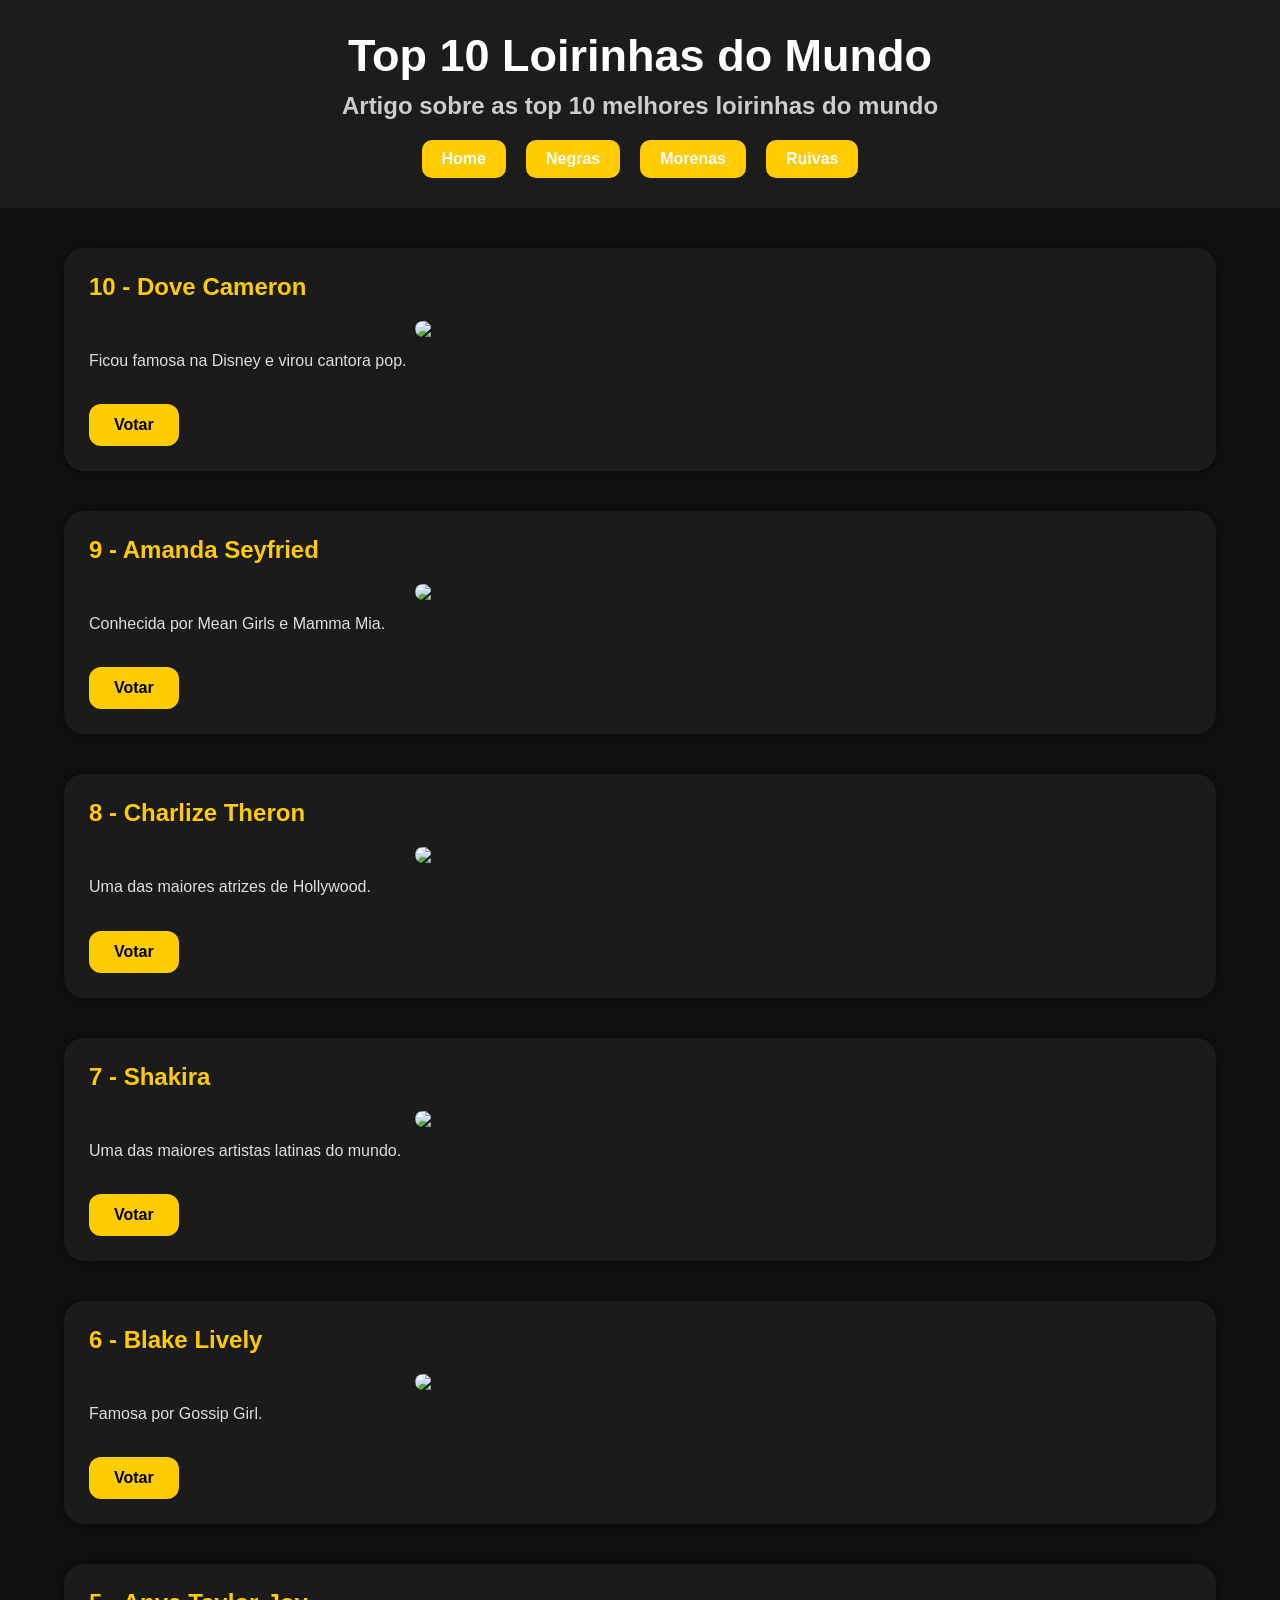
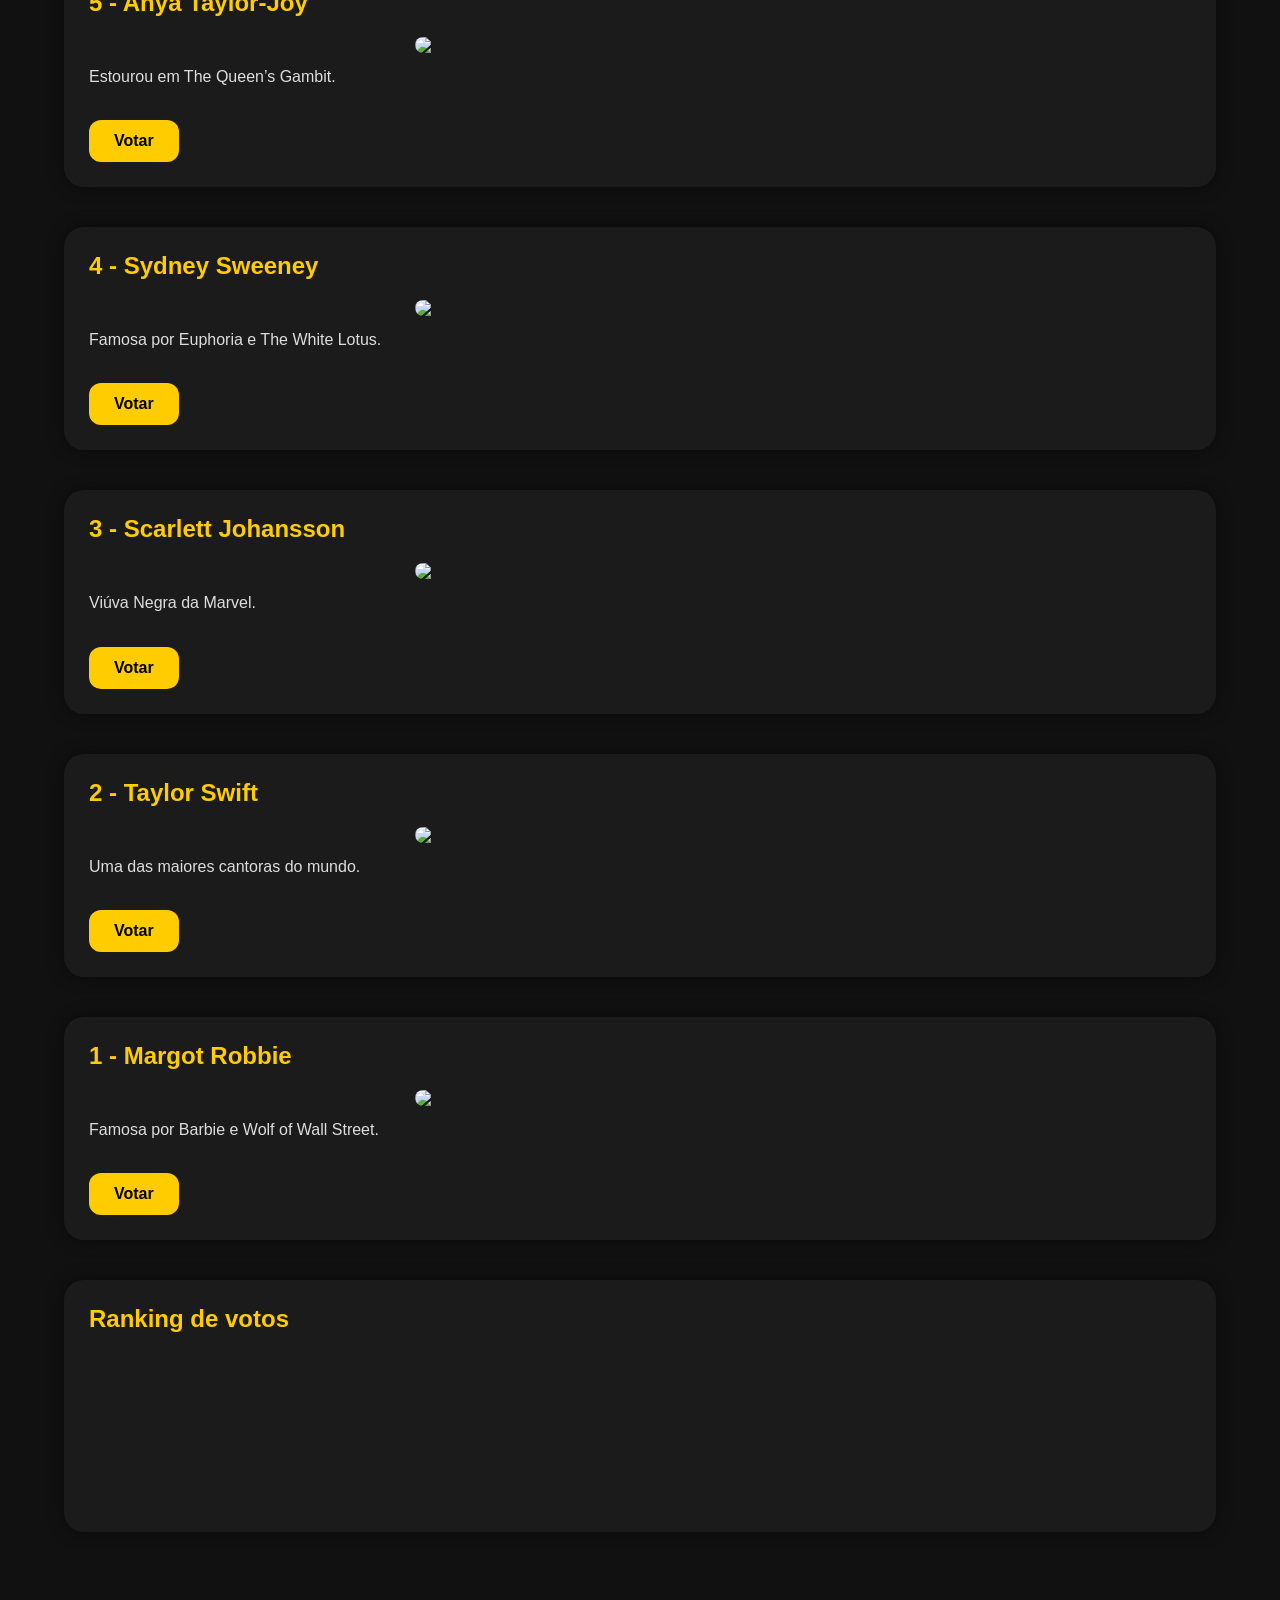
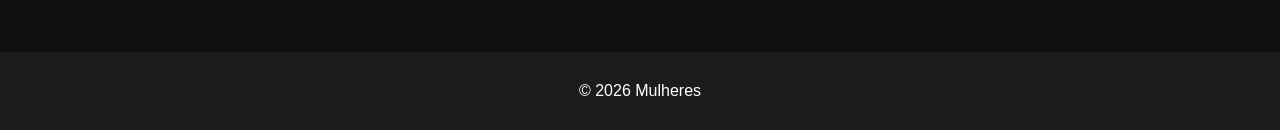
==== loiras.html @ 5c51189b "feat: Algumas páginas foram feitas" ====
<!DOCTYPE html>
<html lang="pt-BR">
<head>
    <meta charset="UTF-8">
    <meta name="viewport" content="width=device-width, initial-scale=1.0">

    <title>Top 10 Loirinhas</title>
<link rel="stylesheet" href="style.css">
    <script src="https://cdn.jsdelivr.net/npm/chart.js"></script>

</head>

<body>

<header>

    <h1>Top 10 Loirinhas do Mundo</h1>

    <h2>Artigo sobre as top 10 melhores loirinhas do mundo</h2>

    <nav>
        <a href="index.html">Home</a>
        <a href="negras.html">Negras</a>
        <a href="morenas.html">Morenas</a>
        <a href="ruivas.html">Ruivas</a>
    </nav>

</header>

<main>

    <!-- ===================== 10 ===================== -->
    <section>
        <h2>10 - Dove Cameron</h2>

        <img src="https://images.openai.com/static-rsc-4/_gW609_ChADbDnBodaFlU6Osk2A8cB1Zp6XwJnTsFUJesz0QvJHEO6NVeLMMZM8p3e8orwl6DJNEgYu5zBQwuHLkoe4es_Pf4L2d1M93qTPfxrJWAZ4JI88Dk1Zequ2tJnsWD4jVhwSvjbc3cXOuhFnE-_bXvvnO6Lpv1umlyXk6jaKvCAWQSikIKVbPy0ux?purpose=fullsize">

        <p>Ficou famosa na Disney e virou cantora pop.</p>

        <button onclick="votar('Dove Cameron')">Votar</button>
    </section>

    <!-- ===================== 9 ===================== -->
    <section>
        <h2>9 - Amanda Seyfried</h2>

        <img src="https://images.openai.com/static-rsc-4/BeFhtNjZfECNN6iTzhK8ADcEFT9yz1vutyvROnhp-Qy6J-mfttfuRvYgyFTqQvn7b4MRGrnzGSPApVOJdoQgZ2f7sPUxgXRxLES2J2uvJUj6o3eLq6lvXQ69XskNxHJZOFkAeUdWAboPGBYbSSGKXSB-lH3sz1mwtacsyBDG4k4?purpose=inline">

        <p>Conhecida por Mean Girls e Mamma Mia.</p>

        <button onclick="votar('Amanda Seyfried')">Votar</button>
    </section>

    <!-- ===================== 8 ===================== -->
    <section>
        <h2>8 - Charlize Theron</h2>

        <img src="https://images.openai.com/static-rsc-4/XMsRSYfExkSJ6RfWzCJKF8O1IaO_QFzmOhOampyfNNgR8LAmTZyHiFK4C2JtxMbo93k6vl2yTsDxC3kq1aVPiL1R71_DSsqIGWFq3kIkFelUNA4rBhU6vm9aDGMZxsAHnIUivgQobMy7bZUWuNu26vBRZF_fnjaN3Fk5x-C07uQ?purpose=inline">

        <p>Uma das maiores atrizes de Hollywood.</p>

        <button onclick="votar('Charlize Theron')">Votar</button>
    </section>

    <!-- ===================== 7 ===================== -->
    <section>
        <h2>7 - Shakira</h2>

        <img src="https://images.openai.com/static-rsc-4/Iwo9Z3ply8jFKF1BltkDJJPk07_yWEfe_VrpIfHir5MKza0mXJVv-uFdG-DZY3Gbp6l-jPFtEl4lgJ4XrphsZHvl7u1OWxPgRnRGYAYwTNoFmiNwRxKAr5pxyY56YrpHDc8hG7_awlOeSaH3bfHezKdk5cxMLt_zbF54o6Q3YrM?purpose=inline">

        <p>Uma das maiores artistas latinas do mundo.</p>

        <button onclick="votar('Shakira')">Votar</button>
    </section>

    <!-- ===================== 6 ===================== -->
    <section>
        <h2>6 - Blake Lively</h2>

        <img src="https://images.openai.com/static-rsc-4/b6QB7JLF09wyFIlLVa1jlL86A74SNLuJjMbwr3ljwaVELpdNYd2R6wNlXyh-vMyw95eHyzsRcvxJsKpnO5pokRJ6i4IzxtSjTnYTrgK2J-Kp5bGC_v6bPidJc2pnEd-32338mhtjg2VY1ZmJ263rvoAyxtJ_EKPocDUKjJ87iu4?purpose=inline">

        <p>Famosa por Gossip Girl.</p>

        <button onclick="votar('Blake Lively')">Votar</button>
    </section>

    <!-- ===================== 5 ===================== -->
    <section>
        <h2>5 - Anya Taylor-Joy</h2>

        <img src="https://images.openai.com/static-rsc-4/Sxz9h5LP_PYK0FZ3ZAkmNyg9z3yWcq5eGYX7QQsZWZt0dQnbk_g4D8p-O1UKLt_3CYzahUpk1D_zUvyOCtJfXuWHuatj-UJVIN7ywMLGYn479FziWNHObfKe3nx9kYjuce7pK_TmTV5zF6vQe6C9U_8y5B98laKoM1gVX3TBR_A?purpose=inline">

        <p>Estourou em The Queen’s Gambit.</p>

        <button onclick="votar('Anya Taylor-Joy')">Votar</button>
    </section>

    <!-- ===================== 4 ===================== -->
    <section>
        <h2>4 - Sydney Sweeney</h2>

        <img src="https://images.openai.com/static-rsc-4/y5_-ABuVAohNL2DxyJdlqOAanMnQnSS_lHCBgt921dpoKfLKIjwvwD8E5iI4sDKZZnttpQJFyntp54r0VnHzgNJWvA1xs1gqsvZeC_IzIq7cOBenwGmGZEZ9c8VO-2eHDgEKFMiqBsFZyj_YvkjhoUaPcx_78-Hj4pwvjLNJ67U?purpose=inline">

        <p>Famosa por Euphoria e The White Lotus.</p>

        <button onclick="votar('Sydney Sweeney')">Votar</button>
    </section>

    <!-- ===================== 3 ===================== -->
    <section>
        <h2>3 - Scarlett Johansson</h2>

        <img src="https://images.openai.com/static-rsc-4/lfDsVRYt4yTe_Hx5TBlBOoudK6QvwK9TktNk1fPNuO73OL5N1srqV79XrUyXlYJvQaJnoSMm54_caQe8CCguuXKbCE7uux3wj9hpc8df2xeN8Ae2mEjtVF3PUznj-i6sI_C32iP-xNmsF7aopNN1cbxhlbDze-_H8ZZp6epHuI2w-bKj17d9onXkB8hWK0EG?purpose=inline">

        <p>Viúva Negra da Marvel.</p>

        <button onclick="votar('Scarlett Johansson')">Votar</button>
    </section>

    <!-- ===================== 2 ===================== -->
    <section>
        <h2>2 - Taylor Swift</h2>

        <img src="https://images.openai.com/static-rsc-4/5xKTP0tNP-5xCLzhcza3eoOkvPsbSLGMPzo-Rz7y3U_CwnHq2CKfUPDccRzOm_ij5tUMHH78_k9CpL2jfYjofbvTaMKvnpYQpFLM1TjC3L58cfjcSkJ-X7osZIqqcdjkHW6LZnqXRU7MEsBCYKJMKZtOad_zAGXNqlLEZZsm9LY?purpose=inline">

        <p>Uma das maiores cantoras do mundo.</p>

        <button onclick="votar('Taylor Swift')">Votar</button>
    </section>

    <!-- ===================== 1 ===================== -->
    <section>
        <h2>1 - Margot Robbie</h2>

        <img src="https://images.openai.com/static-rsc-4/EVj7GbNF5OgCLZppM_cb5uWmw7fYaId4Us4ivzShHDFO74kSV5lND1Qt2ImGKi-WuojieNOYVfnkdSf_e2U9Yge9ZsT4PZZnKVe0v6KeaBnqXAM0Tm6QcSoRTO6hIfNaFwM7_hcqxzVwwXy7lqPpnfOnVzwBN-tvDbyDxhm3raA?purpose=inline">

        <p>Famosa por Barbie e Wolf of Wall Street.</p>

        <button onclick="votar('Margot Robbie')">Votar</button>
    </section>

    <!-- ===================== GRAFICO ===================== -->

    <section>
        <h2>Ranking de votos</h2>
        <canvas id="grafico"></canvas>
    </section>

</main>

<footer>
    © 2026 Mulheres
</footer>

<!-- ===================== SCRIPT ===================== -->

<script>

const PAGE_ID = "loiras";

// trava voto único
let jaVotou = localStorage.getItem("voto_" + PAGE_ID) === "sim";

function bloquearBotoes(){
    document.querySelectorAll("button").forEach(btn => {
        btn.disabled = true;
        btn.innerText = "Você já votou";
    });
}

// nomes fixos
const NOMES = [
    "Margot Robbie",
    "Taylor Swift",
    "Scarlett Johansson",
    "Sydney Sweeney",
    "Anya Taylor-Joy",
    "Blake Lively",
    "Shakira",
    "Charlize Theron",
    "Amanda Seyfried",
    "Dove Cameron"
];

// carregar votos
let votosSalvos = JSON.parse(localStorage.getItem("votos_loiras")) || {};

let votos = {};

NOMES.forEach(nome => {
    votos[nome] = votosSalvos[nome] || 0;
});

// votar
function votar(nome){

    if(jaVotou){
        alert("Você já votou nesta página!");
        bloquearBotoes();
        return;
    }

    votos[nome] = (votos[nome] || 0) + 1;

    localStorage.setItem("votos_loiras", JSON.stringify(votos));

    localStorage.setItem("voto_" + PAGE_ID, "sim");

    jaVotou = true;

    bloquearBotoes();

    atualizarGrafico();
}

// gráfico
let chart;

function atualizarGrafico(){

    const valores = NOMES.map(nome => votos[nome]);

    if(chart){
        chart.destroy();
    }

    chart = new Chart(document.getElementById("grafico"), {
        type: "bar",
        data: {
            labels: NOMES,
            datasets: [{
                label: "Votos",
                data: valores,
                borderWidth: 1
            }]
        },
        options: {
            responsive: true
        }
    });
}

// init
if(jaVotou){
    bloquearBotoes();
}

atualizarGrafico();

</script>

</body>
</html>
---- style.css ----
*{
    margin:0;
    padding:0;
    box-sizing:border-box;
    font-family:Arial, Helvetica, sans-serif;
}

body{
    background:#111;
    color:white;
}

/* HEADER */
header{
    background:#1c1c1c;
    padding:30px;
    text-align:center;
}

header h1{
    font-size:45px;
    margin-bottom:10px;
}

header h2{
    color:#ccc;
    margin-bottom:20px;
}

/* NAV */
nav{
    display:flex;
    justify-content:center;
    gap:20px;
    flex-wrap:wrap;
}

nav a{
    text-decoration:none;
    color:white;
    background:#ffcc00;
    padding:10px 20px;
    border-radius:10px;
    font-weight:bold;
    transition:0.3s;
}

nav a:hover{
    transform:scale(1.05);
}

/* MAIN */
main{
    width:90%;
    max-width:1200px;
    margin:auto;
    padding:40px 0;
}

/* SEÇÕES */
section{
    background:#1b1b1b;
    margin-bottom:40px;
    padding:25px;
    border-radius:20px;
    box-shadow:0 0 15px rgba(0,0,0,0.5);
}

section h2{
    margin-bottom:20px;
    color:#ffcc00;
}

section p{
    line-height:1.7;
    margin-bottom:15px;
    color:#ddd;
}

/* BOTÃO */
button{
    background:#ffcc00;
    border:none;
    padding:12px 25px;
    border-radius:12px;
    font-size:16px;
    font-weight:bold;
    cursor:pointer;
    transition:0.3s;
    margin-top:15px;
}

button:hover{
    transform:scale(1.05);
}

/* GRAFICO */
.grafico-container{
    background:white;
    padding:20px;
    border-radius:20px;
    margin-top:50px;
}

/* FOOTER */
footer{
    text-align:center;
    padding:30px;
    background:#1c1c1c;
    margin-top:40px;
}

/* ========================= */
/* IMAGENS FLUTUANDO */
/* ========================= */

img{
    width:100%;
    max-width:450px;
    border-radius:12px;
    display:block;
    margin:10px auto;
    animation:flutuar 3s ease-in-out infinite;
}

@keyframes flutuar{
    0%{
        transform: translateY(0);
    }

    50%{
        transform: translateY(-10px);
    }

    100%{
        transform: translateY(0);
    }
}

/* ========================= */
/* RESPONSIVO MOBILE */
/* ========================= */

@media (max-width: 600px){

    header h1{
        font-size:30px;
    }

    nav{
        flex-direction:column;
        gap:10px;
    }

    section{
        padding:15px;
    }

    img{
        max-width:100%;
    }
}
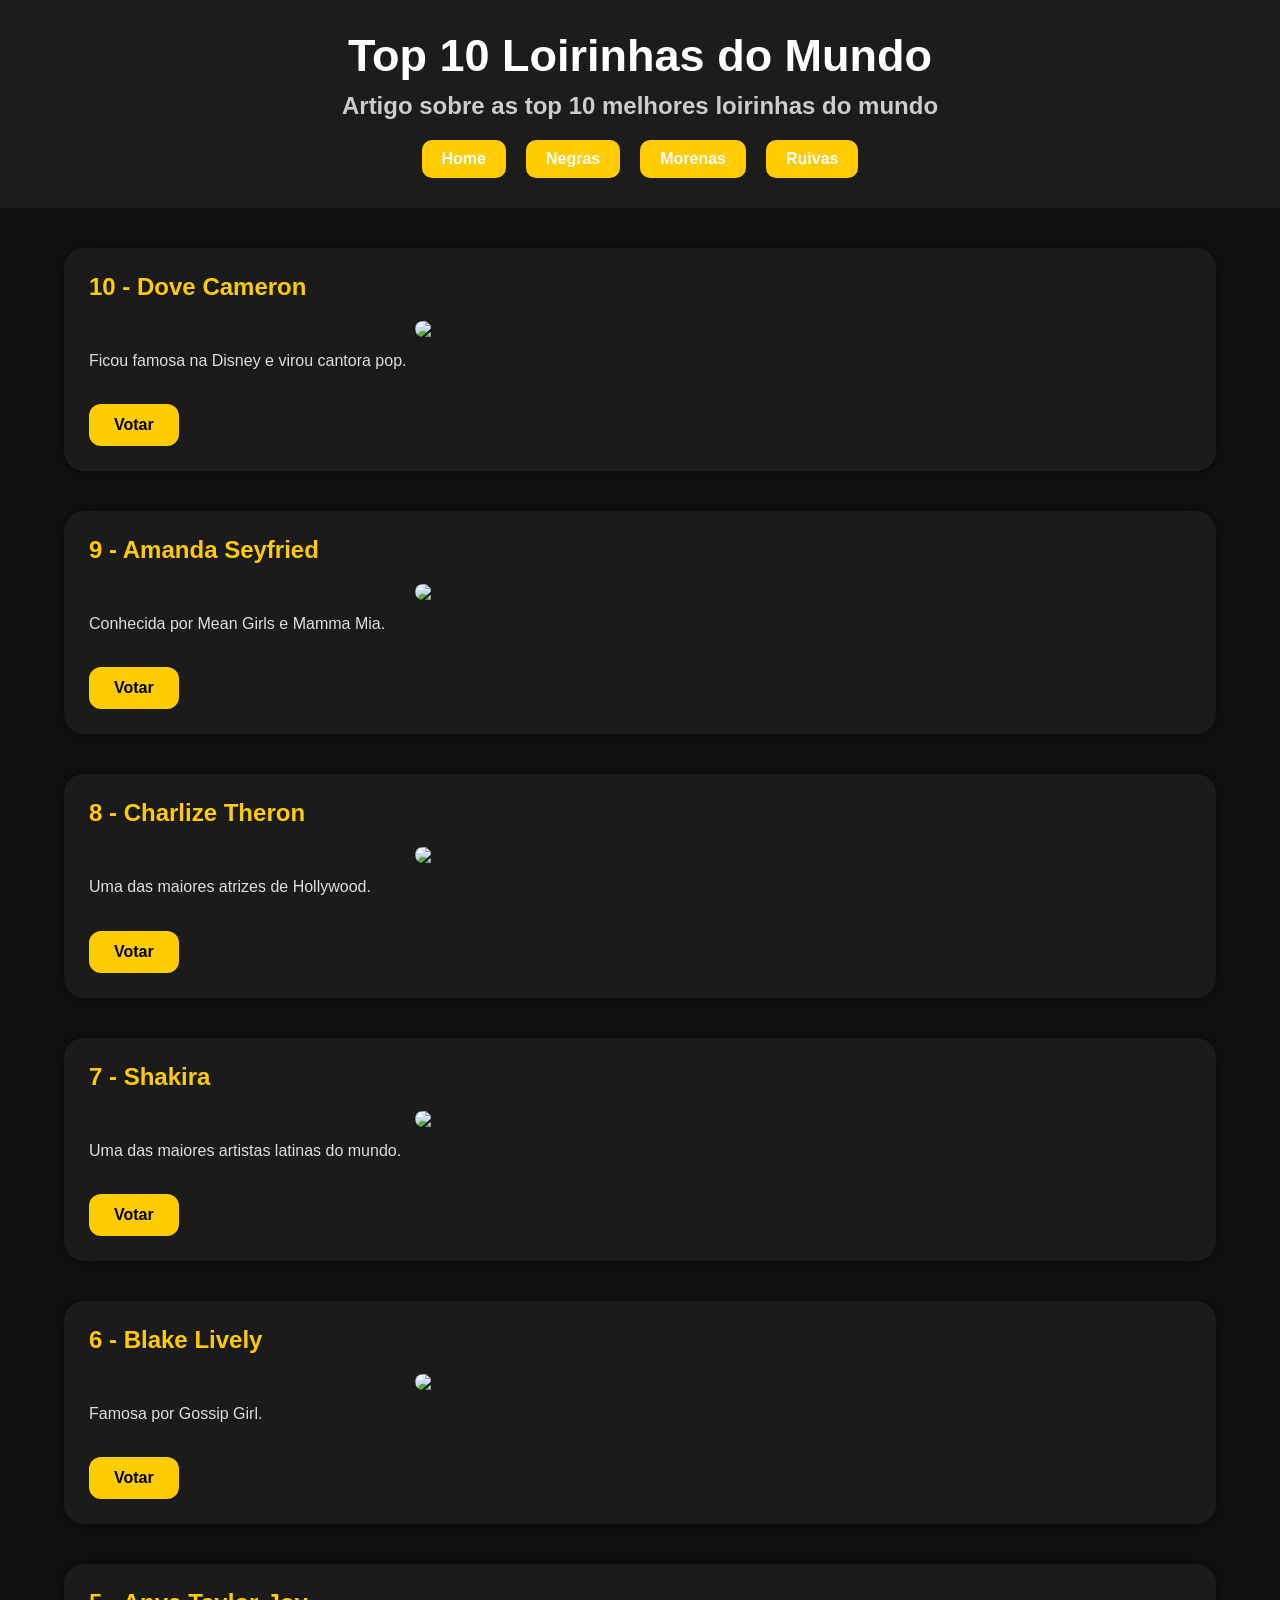
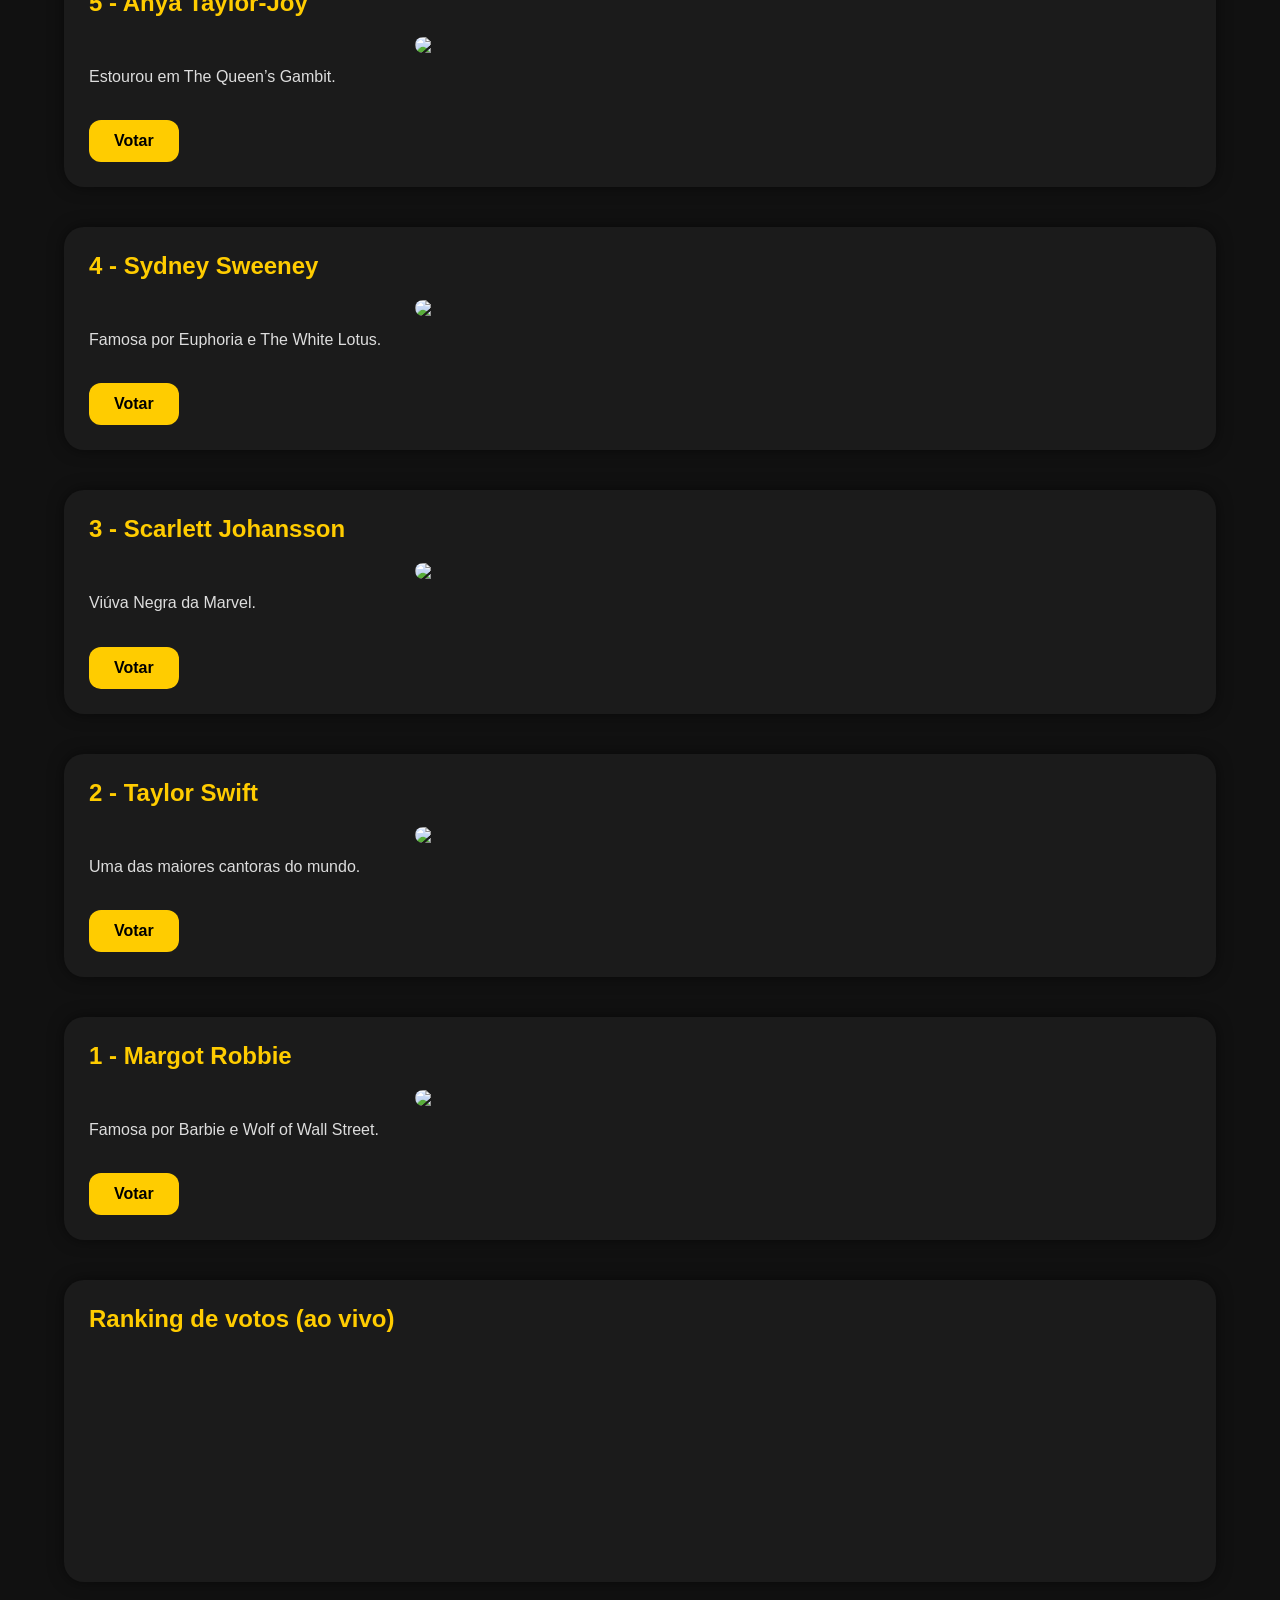
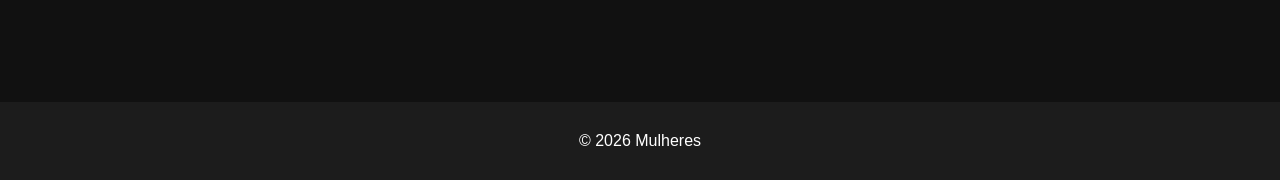
==== commit e5496a33: "Feat: Gráfico Online adicionado" ====
--- a/loiras.html
+++ b/loiras.html
@@ -5,17 +5,15 @@
     <meta name="viewport" content="width=device-width, initial-scale=1.0">
 
     <title>Top 10 Loirinhas</title>
-<link rel="stylesheet" href="style.css">
+    <link rel="stylesheet" href="style.css">
+
     <script src="https://cdn.jsdelivr.net/npm/chart.js"></script>
-
 </head>
 
 <body>
 
 <header>
-
     <h1>Top 10 Loirinhas do Mundo</h1>
-
     <h2>Artigo sobre as top 10 melhores loirinhas do mundo</h2>
 
     <nav>
@@ -24,230 +22,194 @@
         <a href="morenas.html">Morenas</a>
         <a href="ruivas.html">Ruivas</a>
     </nav>
-
 </header>
 
 <main>
-
-    <!-- ===================== 10 ===================== -->
     <section>
         <h2>10 - Dove Cameron</h2>
-
         <img src="https://images.openai.com/static-rsc-4/_gW609_ChADbDnBodaFlU6Osk2A8cB1Zp6XwJnTsFUJesz0QvJHEO6NVeLMMZM8p3e8orwl6DJNEgYu5zBQwuHLkoe4es_Pf4L2d1M93qTPfxrJWAZ4JI88Dk1Zequ2tJnsWD4jVhwSvjbc3cXOuhFnE-_bXvvnO6Lpv1umlyXk6jaKvCAWQSikIKVbPy0ux?purpose=fullsize">
-
         <p>Ficou famosa na Disney e virou cantora pop.</p>
-
         <button onclick="votar('Dove Cameron')">Votar</button>
     </section>
 
-    <!-- ===================== 9 ===================== -->
     <section>
         <h2>9 - Amanda Seyfried</h2>
-
         <img src="https://images.openai.com/static-rsc-4/BeFhtNjZfECNN6iTzhK8ADcEFT9yz1vutyvROnhp-Qy6J-mfttfuRvYgyFTqQvn7b4MRGrnzGSPApVOJdoQgZ2f7sPUxgXRxLES2J2uvJUj6o3eLq6lvXQ69XskNxHJZOFkAeUdWAboPGBYbSSGKXSB-lH3sz1mwtacsyBDG4k4?purpose=inline">
-
         <p>Conhecida por Mean Girls e Mamma Mia.</p>
-
         <button onclick="votar('Amanda Seyfried')">Votar</button>
     </section>
 
-    <!-- ===================== 8 ===================== -->
     <section>
         <h2>8 - Charlize Theron</h2>
-
         <img src="https://images.openai.com/static-rsc-4/XMsRSYfExkSJ6RfWzCJKF8O1IaO_QFzmOhOampyfNNgR8LAmTZyHiFK4C2JtxMbo93k6vl2yTsDxC3kq1aVPiL1R71_DSsqIGWFq3kIkFelUNA4rBhU6vm9aDGMZxsAHnIUivgQobMy7bZUWuNu26vBRZF_fnjaN3Fk5x-C07uQ?purpose=inline">
-
         <p>Uma das maiores atrizes de Hollywood.</p>
-
         <button onclick="votar('Charlize Theron')">Votar</button>
     </section>
 
-    <!-- ===================== 7 ===================== -->
     <section>
         <h2>7 - Shakira</h2>
-
         <img src="https://images.openai.com/static-rsc-4/Iwo9Z3ply8jFKF1BltkDJJPk07_yWEfe_VrpIfHir5MKza0mXJVv-uFdG-DZY3Gbp6l-jPFtEl4lgJ4XrphsZHvl7u1OWxPgRnRGYAYwTNoFmiNwRxKAr5pxyY56YrpHDc8hG7_awlOeSaH3bfHezKdk5cxMLt_zbF54o6Q3YrM?purpose=inline">
-
         <p>Uma das maiores artistas latinas do mundo.</p>
-
         <button onclick="votar('Shakira')">Votar</button>
     </section>
 
-    <!-- ===================== 6 ===================== -->
     <section>
         <h2>6 - Blake Lively</h2>
-
         <img src="https://images.openai.com/static-rsc-4/b6QB7JLF09wyFIlLVa1jlL86A74SNLuJjMbwr3ljwaVELpdNYd2R6wNlXyh-vMyw95eHyzsRcvxJsKpnO5pokRJ6i4IzxtSjTnYTrgK2J-Kp5bGC_v6bPidJc2pnEd-32338mhtjg2VY1ZmJ263rvoAyxtJ_EKPocDUKjJ87iu4?purpose=inline">
-
         <p>Famosa por Gossip Girl.</p>
-
         <button onclick="votar('Blake Lively')">Votar</button>
     </section>
 
-    <!-- ===================== 5 ===================== -->
     <section>
         <h2>5 - Anya Taylor-Joy</h2>
-
         <img src="https://images.openai.com/static-rsc-4/Sxz9h5LP_PYK0FZ3ZAkmNyg9z3yWcq5eGYX7QQsZWZt0dQnbk_g4D8p-O1UKLt_3CYzahUpk1D_zUvyOCtJfXuWHuatj-UJVIN7ywMLGYn479FziWNHObfKe3nx9kYjuce7pK_TmTV5zF6vQe6C9U_8y5B98laKoM1gVX3TBR_A?purpose=inline">
-
         <p>Estourou em The Queen’s Gambit.</p>
-
         <button onclick="votar('Anya Taylor-Joy')">Votar</button>
     </section>
 
-    <!-- ===================== 4 ===================== -->
     <section>
         <h2>4 - Sydney Sweeney</h2>
-
         <img src="https://images.openai.com/static-rsc-4/y5_-ABuVAohNL2DxyJdlqOAanMnQnSS_lHCBgt921dpoKfLKIjwvwD8E5iI4sDKZZnttpQJFyntp54r0VnHzgNJWvA1xs1gqsvZeC_IzIq7cOBenwGmGZEZ9c8VO-2eHDgEKFMiqBsFZyj_YvkjhoUaPcx_78-Hj4pwvjLNJ67U?purpose=inline">
-
         <p>Famosa por Euphoria e The White Lotus.</p>
-
         <button onclick="votar('Sydney Sweeney')">Votar</button>
     </section>
 
-    <!-- ===================== 3 ===================== -->
     <section>
         <h2>3 - Scarlett Johansson</h2>
-
         <img src="https://images.openai.com/static-rsc-4/lfDsVRYt4yTe_Hx5TBlBOoudK6QvwK9TktNk1fPNuO73OL5N1srqV79XrUyXlYJvQaJnoSMm54_caQe8CCguuXKbCE7uux3wj9hpc8df2xeN8Ae2mEjtVF3PUznj-i6sI_C32iP-xNmsF7aopNN1cbxhlbDze-_H8ZZp6epHuI2w-bKj17d9onXkB8hWK0EG?purpose=inline">
-
         <p>Viúva Negra da Marvel.</p>
-
         <button onclick="votar('Scarlett Johansson')">Votar</button>
     </section>
 
-    <!-- ===================== 2 ===================== -->
     <section>
         <h2>2 - Taylor Swift</h2>
-
         <img src="https://images.openai.com/static-rsc-4/5xKTP0tNP-5xCLzhcza3eoOkvPsbSLGMPzo-Rz7y3U_CwnHq2CKfUPDccRzOm_ij5tUMHH78_k9CpL2jfYjofbvTaMKvnpYQpFLM1TjC3L58cfjcSkJ-X7osZIqqcdjkHW6LZnqXRU7MEsBCYKJMKZtOad_zAGXNqlLEZZsm9LY?purpose=inline">
-
         <p>Uma das maiores cantoras do mundo.</p>
-
         <button onclick="votar('Taylor Swift')">Votar</button>
     </section>
 
-    <!-- ===================== 1 ===================== -->
     <section>
         <h2>1 - Margot Robbie</h2>
-
         <img src="https://images.openai.com/static-rsc-4/EVj7GbNF5OgCLZppM_cb5uWmw7fYaId4Us4ivzShHDFO74kSV5lND1Qt2ImGKi-WuojieNOYVfnkdSf_e2U9Yge9ZsT4PZZnKVe0v6KeaBnqXAM0Tm6QcSoRTO6hIfNaFwM7_hcqxzVwwXy7lqPpnfOnVzwBN-tvDbyDxhm3raA?purpose=inline">
-
         <p>Famosa por Barbie e Wolf of Wall Street.</p>
-
         <button onclick="votar('Margot Robbie')">Votar</button>
     </section>
 
-    <!-- ===================== GRAFICO ===================== -->
-
-    <section>
-        <h2>Ranking de votos</h2>
-        <canvas id="grafico"></canvas>
-    </section>
-
+    <section>
+        <h2>Ranking de votos (ao vivo)</h2>
+        <canvas id="grafico" width="400" height="200"></canvas>
+    </section>
 </main>
 
 <footer>
     © 2026 Mulheres
 </footer>
 
-<!-- ===================== SCRIPT ===================== -->
-
 <script>
+const API_URL = "https://kvdb.io/MN87Xg6pUshT7gXTeFv3bE/votos_loiras";
 
 const PAGE_ID = "loiras";
-
-// trava voto único
 let jaVotou = localStorage.getItem("voto_" + PAGE_ID) === "sim";
 
+const estruturaPadrao = {
+    "Margot Robbie": 0, "Taylor Swift": 0, "Scarlett Johansson": 0, "Sydney Sweeney": 0,
+    "Anya Taylor-Joy": 0, "Blake Lively": 0, "Shakira": 0, "Charlize Theron": 0,
+    "Amanda Seyfried": 0, "Dove Cameron": 0
+};
+let votos = { ...estruturaPadrao };
+let chart;
+
 function bloquearBotoes(){
-    document.querySelectorAll("button").forEach(btn => {
+    document.querySelectorAll("main button").forEach(btn => {
         btn.disabled = true;
         btn.innerText = "Você já votou";
     });
 }
 
-// nomes fixos
-const NOMES = [
-    "Margot Robbie",
-    "Taylor Swift",
-    "Scarlett Johansson",
-    "Sydney Sweeney",
-    "Anya Taylor-Joy",
-    "Blake Lively",
-    "Shakira",
-    "Charlize Theron",
-    "Amanda Seyfried",
-    "Dove Cameron"
-];
-
-// carregar votos
-let votosSalvos = JSON.parse(localStorage.getItem("votos_loiras")) || {};
-
-let votos = {};
-
-NOMES.forEach(nome => {
-    votos[nome] = votosSalvos[nome] || 0;
-});
-
-// votar
-function votar(nome){
-
-    if(jaVotou){
-        alert("Você já votou nesta página!");
-        bloquearBotoes();
-        return;
-    }
-
-    votos[nome] = (votos[nome] || 0) + 1;
-
-    localStorage.setItem("votos_loiras", JSON.stringify(votos));
-
-    localStorage.setItem("voto_" + PAGE_ID, "sim");
-
-    jaVotou = true;
-
-    bloquearBotoes();
-
-    atualizarGrafico();
-}
-
-// gráfico
-let chart;
-
 function atualizarGrafico(){
-
-    const valores = NOMES.map(nome => votos[nome]);
+    const canvasElement = document.getElementById("grafico");
+    if (!canvasElement) return;
+
+    const ctx = canvasElement.getContext("2d");
 
     if(chart){
         chart.destroy();
     }
 
-    chart = new Chart(document.getElementById("grafico"), {
+    chart = new Chart(ctx, {
         type: "bar",
         data: {
-            labels: NOMES,
+            labels: Object.keys(votos),
             datasets: [{
-                label: "Votos",
-                data: valores,
+                label: "Votos Globais (Online)",
+                data: Object.values(votos),
+                backgroundColor: 'rgba(244, 197, 66, 0.6)', // Amarelo/Dourado transparente
+                borderColor: 'rgba(244, 197, 66, 1)',     // Borda sólida
                 borderWidth: 1
             }]
         },
         options: {
-            responsive: true
+            responsive: true,
+            scales: {
+                y: {
+                    beginAtZero: true,
+                    ticks: { stepSize: 1 }
+                }
+            }
         }
     });
 }
 
-// init
-if(jaVotou){
-    bloquearBotoes();
-}
-
-atualizarGrafico();
-
+function carregarVotosOnline() {
+    fetch(API_URL)
+        .then(res => res.json())
+        .then(dados => {
+            votos = { ...estruturaPadrao, ...dados };
+            atualizarGrafico();
+        })
+        .catch(() => {
+            salvarVotosOnline(estruturaPadrao);
+        });
+}
+
+function salvarVotosOnline(novosVotos) {
+    fetch(API_URL, {
+        method: 'POST',
+        body: JSON.stringify(novosVotos)
+    }).then(() => {
+        votos = novosVotos;
+        atualizarGrafico();
+    });
+}
+
+function votar(nome){
+    if(jaVotou){ alert("Você já votou nesta página!"); return; }
+
+    fetch(API_URL)
+        .then(res => res.json())
+        .then(dadosNuvem => {
+            let dadosAtualizados = { ...estruturaPadrao, ...dadosNuvem };
+            dadosAtualizados[nome]++;
+            
+            fetch(API_URL, {
+                method: 'POST',
+                body: JSON.stringify(dadosAtualizados)
+            }).then(() => {
+                localStorage.setItem("voto_" + PAGE_ID, "sim");
+                jaVotou = true;
+                bloquearBotoes();
+                carregarVotosOnline();
+            });
+        });
+}
+
+// Atualização assíncrona de 3 em 3 segundos
+setInterval(carregarVotosOnline, 3000);
+
+// Inicialização
+if(jaVotou){ bloquearBotoes(); }
+carregarVotosOnline();
 </script>
 
 </body>
-</html>
+</html>
